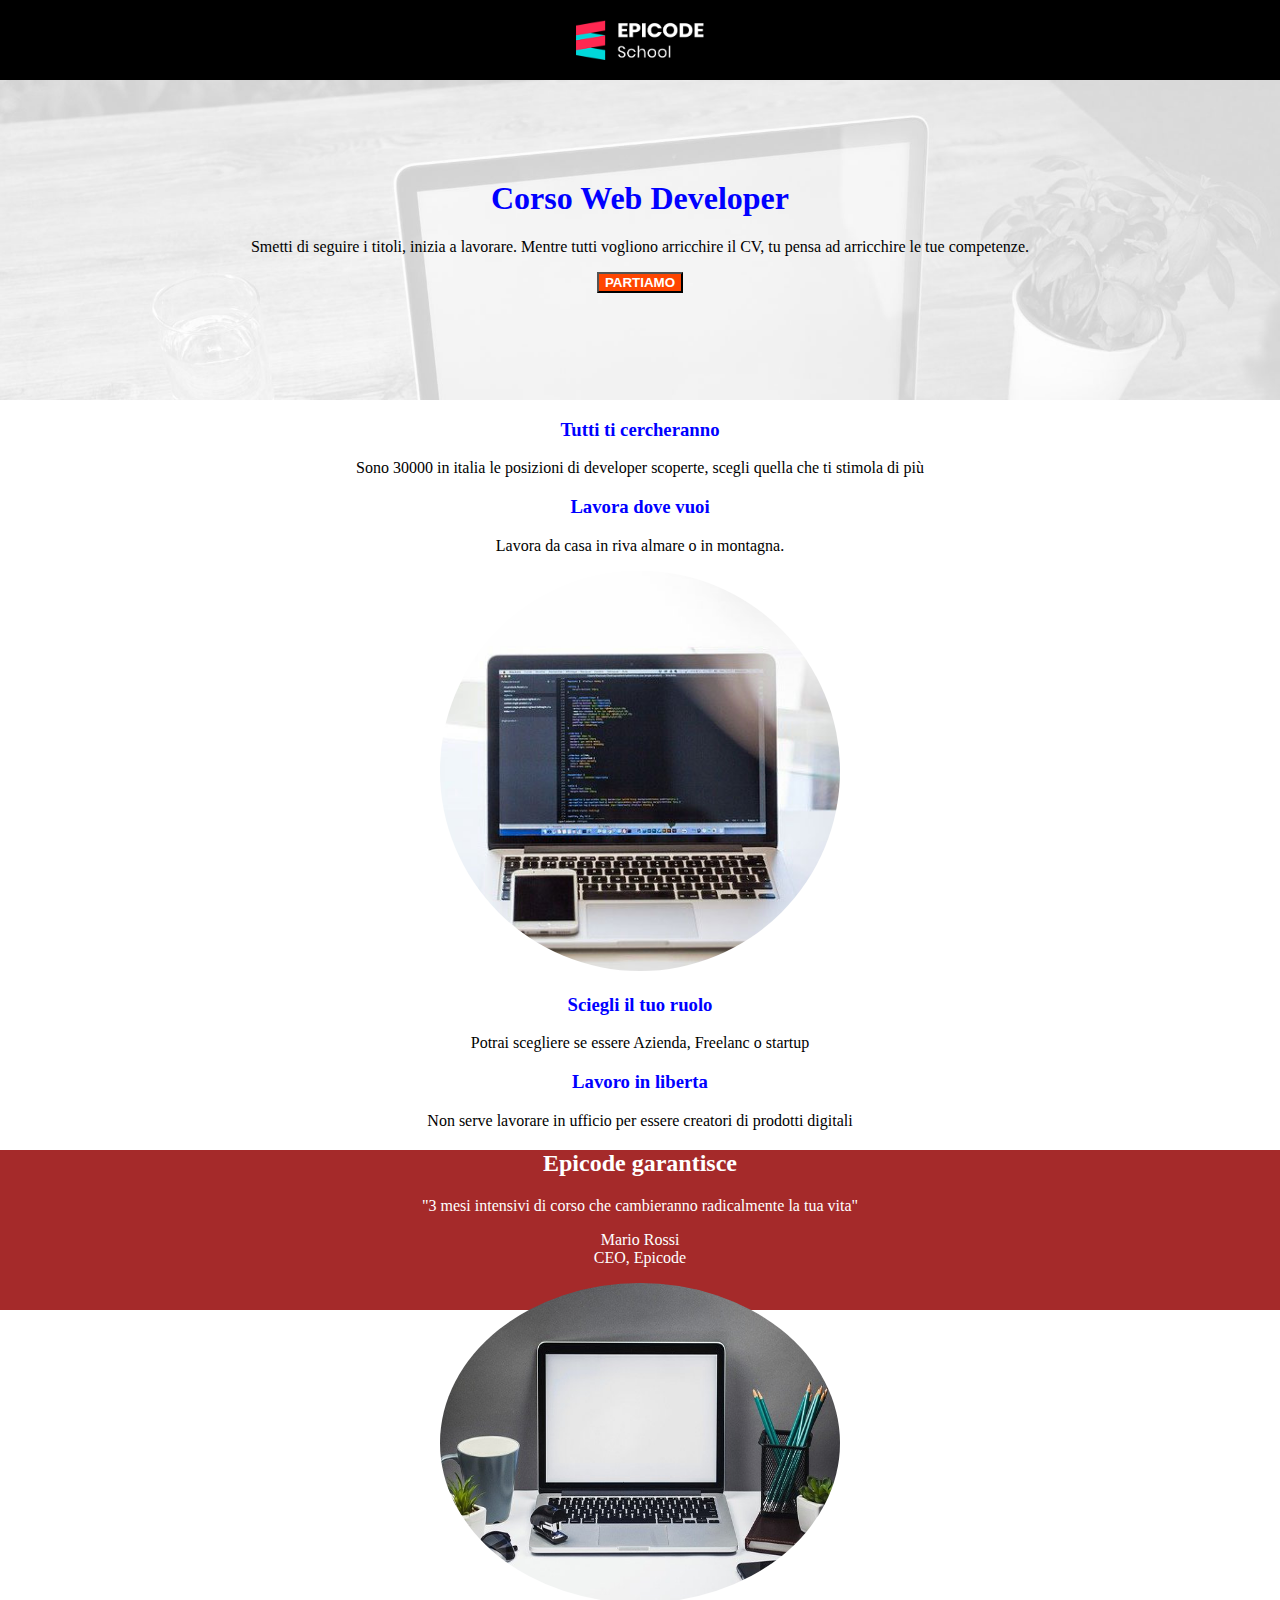
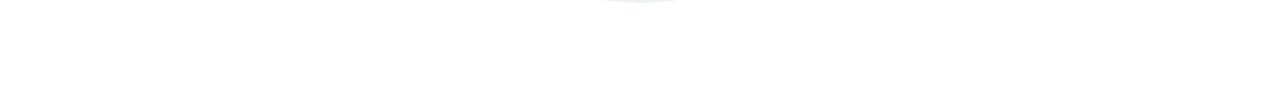
==== index.html @ c6b8016b "Progetto 1" ====
<!DOCTYPE html>
<html lang="en">
  <head>
    <meta charset="UTF-8" />
    <meta name="viewport" content="width=device-width, initial-scale=1.0" />
    <title>Document</title>

    <link
      rel="stylesheet"
      href="https://cdnjs.cloudflare.com/ajax/libs/font-awesome/5.15.4/css/all.min.css"
      integrity="sha512-1ycn6IcaQQ40/MKBW2W4Rhis/DbILU74C1vSrLJxCq57o941Ym01SwNsOMqvEBFlcgUa6xLiPY/NS5R+E6ztJQ=="
      crossorigin="anonymous"
      referrerpolicy="no-referrer"
    />

    <link rel="stylesheet" href="Esercizio\css\style.css" />
  </head>
  
  <body>
    <header>
      <div>
        <img class="crop" src="Esercizio\images\logo.png" alt="logo del blog" width="80" height="30" />
      </div>
    </header>

    <section class="background-image">
        <h1>Corso Web Developer</h1>
        <p>Smetti di seguire i titoli, inizia a lavorare. Mentre tutti vogliono arricchire il CV, tu pensa ad arricchire le tue competenze.</p>
        <form action= https://epicode.com/en/ target="_blank">
        <input type="submit" value="PARTIAMO" />
    </section>

    <section>
        <h3>Tutti ti cercheranno</h3>

        <p>Sono 30000 in italia le posizioni di developer scoperte, scegli quella che ti stimola di più</p>

        <h3>Lavora dove vuoi</h3>

        <p>Lavora da casa in riva almare o in montagna.</p>

        <img src="Esercizio\images\notebook.jpg" alt="laptop" />

        <h3>Sciegli il tuo ruolo</h3>

        <p>Potrai scegliere se essere Azienda, Freelanc o startup</p>

        <h3>Lavoro in liberta</h3>

        <p>Non serve lavorare in ufficio per essere creatori di prodotti digitali</p>
    </section>

    <section class="red">
        <h2>Epicode garantisce</h2>
        <p>"3 mesi intensivi di corso che cambieranno radicalmente la tua vita"</p>
        <p>
          Mario Rossi <br />
          CEO, Epicode
        </p>

    <div>
    
    <img class="normal" src="Esercizio\images\foto1.jpg">
    <div class="container">

        <h4><b>John Doe</b></h4>
        <p>Architect & Engineer</p>
    </div>
    
    </section>

  </body>
</html>
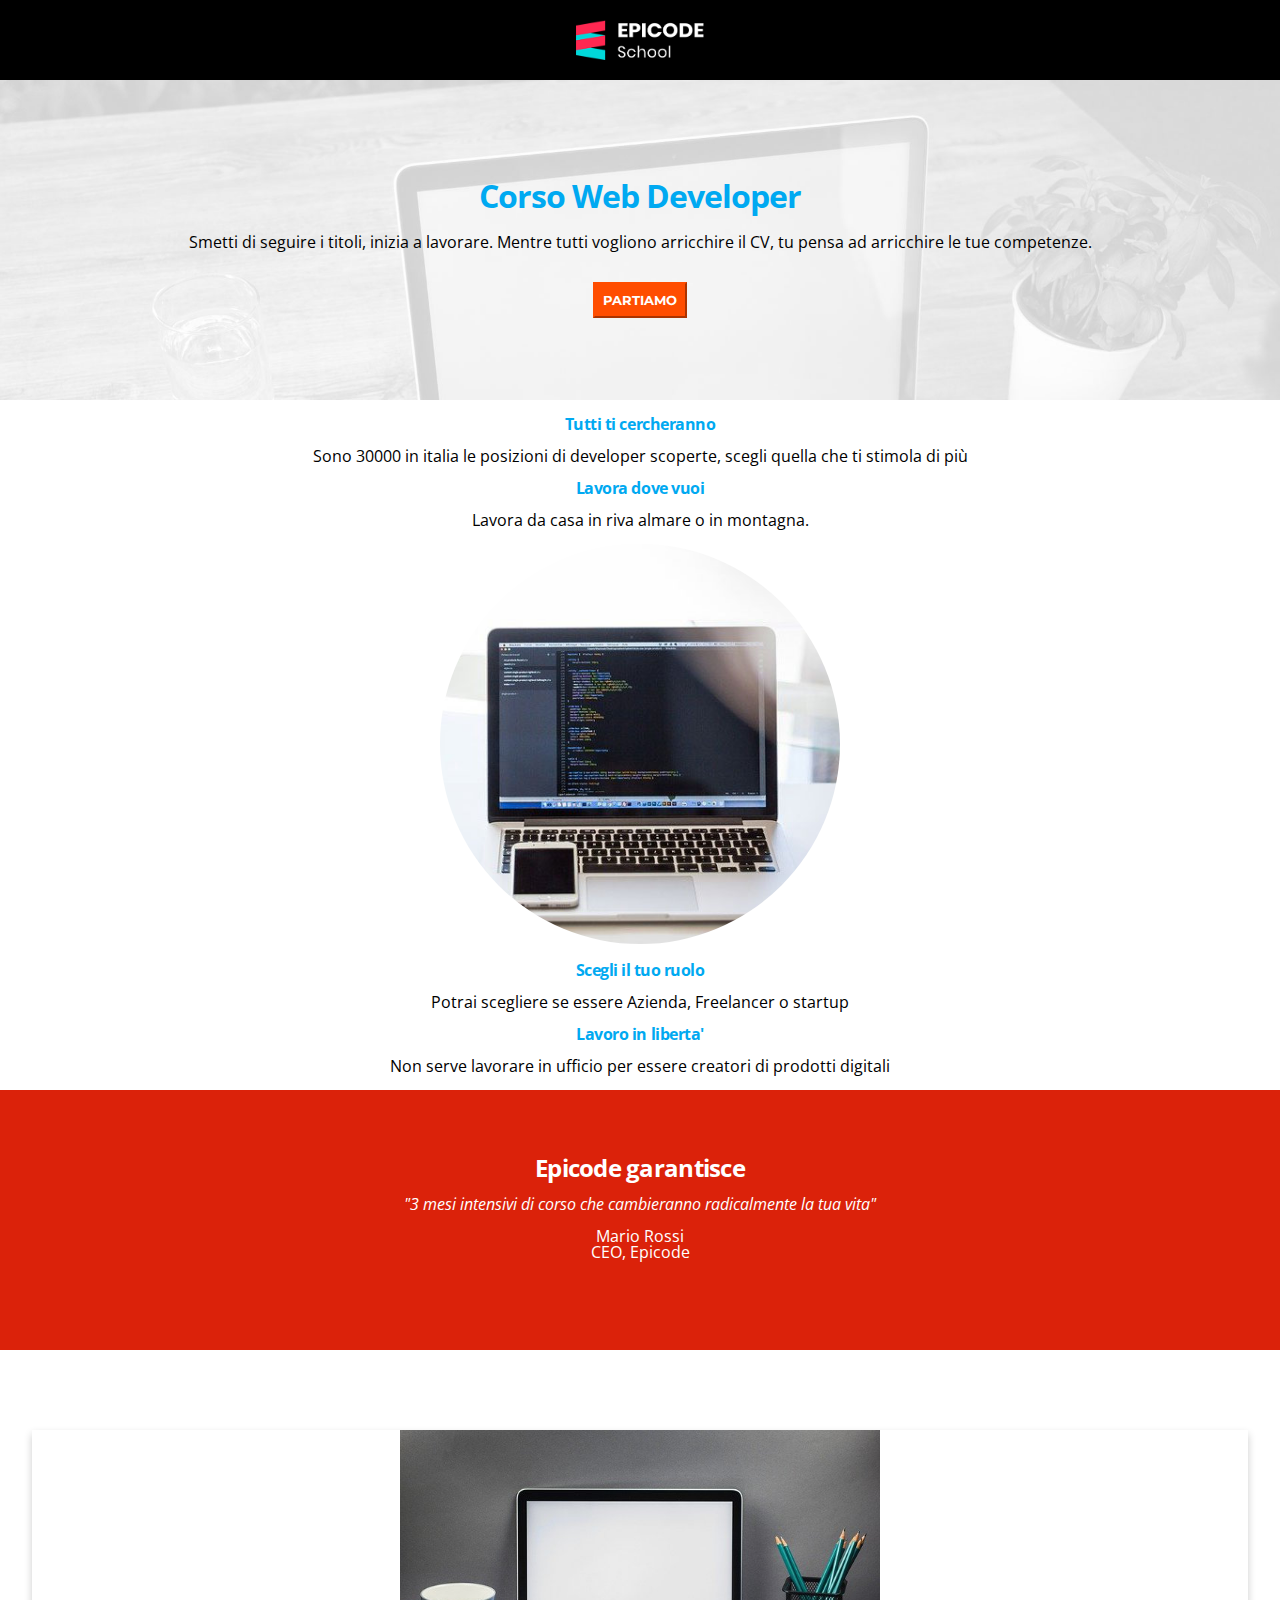
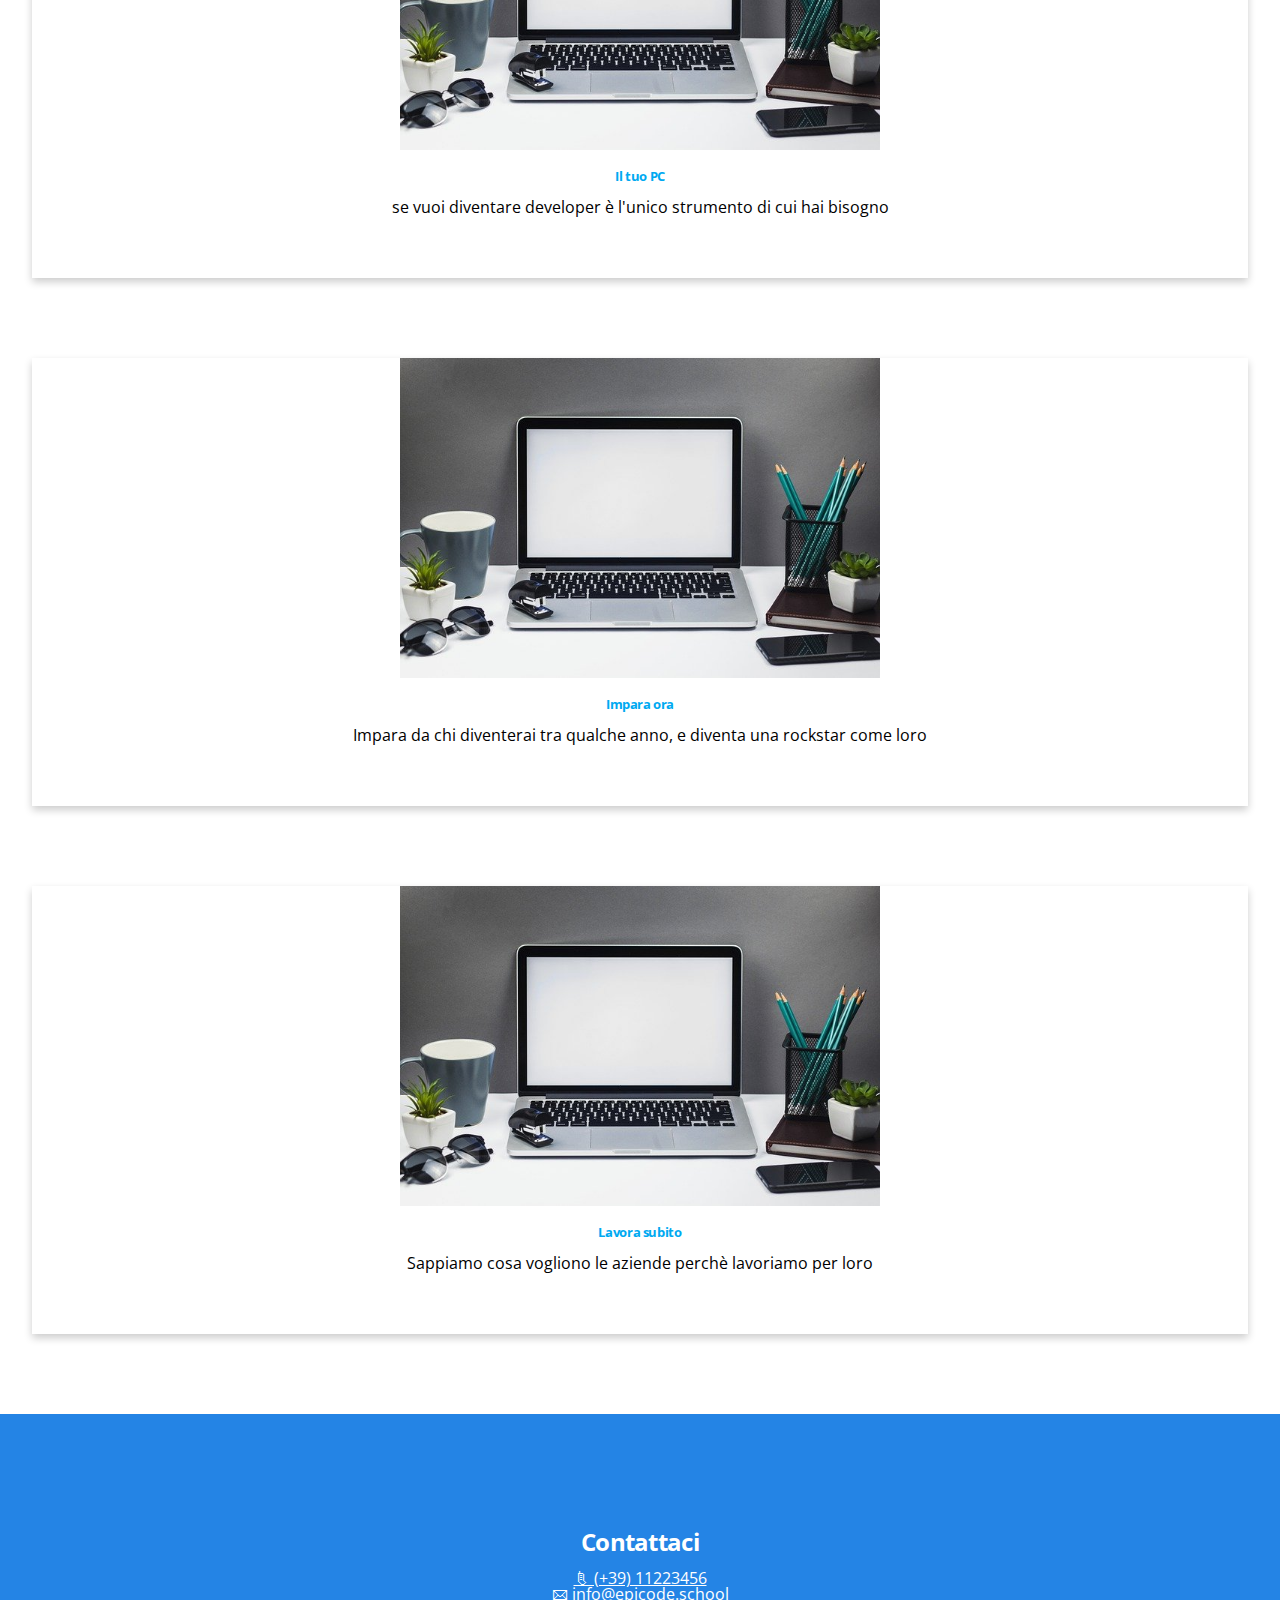
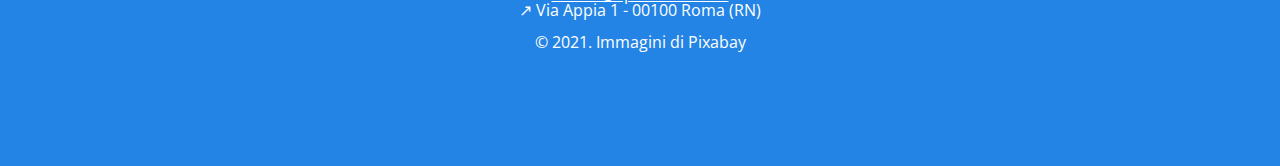
==== commit 308e991c: "Commit 4" ====
--- a/index.html
+++ b/index.html
@@ -13,14 +13,24 @@
       referrerpolicy="no-referrer"
     />
 
-    <link rel="stylesheet" href="Esercizio\css\style.css" />
+    <link rel="stylesheet" href="Esercizio\css\reset.css" />
+
+    <link rel="stylesheet" href="Esercizio/css/style.css" />
+
+    <link rel="preconnect" href="https://fonts.googleapis.com">
+    <link rel="preconnect" href="https://fonts.gstatic.com" crossorigin>
+    <link href="https://fonts.googleapis.com/css2?family=Open+Sans:ital,wght@0,300..800;1,300..800&display=swap" rel="stylesheet">
+
+    <link rel="preconnect" href="https://fonts.googleapis.com">
+    <link rel="preconnect" href="https://fonts.gstatic.com" crossorigin>
+    <link href="https://fonts.googleapis.com/css2?family=Montserrat:ital,wght@0,100..900;1,100..900&display=swap" rel="stylesheet">
   </head>
-  
+
   <body>
     <header>
-      <div>
-        <img class="crop" src="Esercizio\images\logo.png" alt="logo del blog" width="80" height="30" />
-      </div>
+        <div>
+             <img class="crop" src="Esercizio\images\logo.png" alt="logo del blog" width="80" height="30" />
+        </div>
     </header>
 
     <section class="background-image">
@@ -41,33 +51,55 @@
 
         <img src="Esercizio\images\notebook.jpg" alt="laptop" />
 
-        <h3>Sciegli il tuo ruolo</h3>
+        <h3>Scegli il tuo ruolo</h3>
 
-        <p>Potrai scegliere se essere Azienda, Freelanc o startup</p>
+        <p>Potrai scegliere se essere Azienda, Freelancer o startup</p>
 
-        <h3>Lavoro in liberta</h3>
+        <h3>Lavoro in liberta'</h3>
 
         <p>Non serve lavorare in ufficio per essere creatori di prodotti digitali</p>
     </section>
 
     <section class="red">
         <h2>Epicode garantisce</h2>
-        <p>"3 mesi intensivi di corso che cambieranno radicalmente la tua vita"</p>
-        <p>
-          Mario Rossi <br />
-          CEO, Epicode
-        </p>
-
-    <div>
-    
-    <img class="normal" src="Esercizio\images\foto1.jpg">
-    <div class="container">
-
-        <h4><b>John Doe</b></h4>
-        <p>Architect & Engineer</p>
-    </div>
-    
+        <p class="corsivo">"3 mesi intensivi di corso che cambieranno radicalmente la tua vita"</p>
+        <p> Mario Rossi <br />
+        CEO, Epicode</p>
     </section>
 
+    <div class="card">
+        <img class="normal" src="Esercizio\images\foto1.jpg">
+        <div class="container">
+        <h4>Il tuo PC</h4>
+        <p>se vuoi diventare developer è l'unico strumento di cui hai bisogno</p> 
+        </div>
+    </div>
+
+    <div class="card">
+        <img class="normal" src="Esercizio\images\foto1.jpg">
+        <div class="container">
+        <h4>Impara ora</h4>
+        <p>Impara da chi diventerai tra qualche anno, e diventa una rockstar come loro</p> 
+        </div>
+    </div>
+
+    <div class="card">
+        <img class="normal" src="Esercizio\images\foto1.jpg">
+        <div class="container">
+        <h4>Lavora subito</h4>
+        <p>Sappiamo cosa vogliono le aziende perchè lavoriamo per loro</p> 
+        </div>
+    </div>
+
+    <footer>
+        <h2>Contattaci</h2>
+        <p> <U> &#128385; (+39) 11223456 </U> <br>
+        <U> &#128386; info@epicode.school </U> <br>
+            &#8599; Via Appia 1 - 00100 Roma (RN)</p>
+
+        <p>&copy; 2021. Immagini di Pixabay</p>
+    </footer>
+        
+    </section>
   </body>
 </html>
--- a/Esercizio/css/style.css
+++ b/Esercizio/css/style.css
@@ -0,0 +1,129 @@
+body {
+  text-align: center;
+  font-family: "Open Sans", sans-serif;
+}
+
+header div {
+  background-color: black;
+  max-width: 100%;
+  height: 5rem;
+}
+
+header div img {
+  display: block;
+  margin-left: auto;
+  margin-right: auto;
+  width: 8rem;
+  height: 2.5rem;
+  padding: 20px;
+}
+
+header section {
+  margin-top: auto;
+}
+
+h1 {
+  color: rgb(0, 169, 241);
+  margin-top: 0px;
+  padding-top: 100px;
+  font-size: 2rem;
+  font-weight: bold;
+  letter-spacing: -0.03em;
+  margin-bottom: 0.7em;
+}
+
+.background-image {
+  background-image: url(../images/banner.jpg);
+  background-size: cover;
+  height: 20rem;
+}
+
+input {
+  background-color: rgb(255, 77, 0);
+  color: white;
+  font-weight: bold;
+  margin-top: 1rem;
+  padding: 0.5rem;
+  border-color: rgb(255, 77, 0);
+  font-family: "Montserrat", sans-serif;
+}
+
+section img {
+  border-radius: 50%;
+  width: 400px;
+  height: 400px;
+}
+
+h3 {
+  color: rgb(0, 169, 241);
+  font-size: 1rem;
+  font-weight: bold;
+  letter-spacing: -0.03em;
+  margin-bottom: 1rem;
+  margin-top: 1rem;
+}
+
+h4 {
+  color: rgb(0, 169, 241);
+  font-size: 0.8rem;
+  font-weight: bold;
+  letter-spacing: -0.03em;
+  margin-bottom: 1rem;
+  margin-top: 1rem;
+}
+
+h2 {
+  font-size: 1.5rem;
+  font-weight: bold;
+  letter-spacing: -0.03em;
+  margin-bottom: 1rem;
+  margin-top: 1rem;
+}
+
+.red {
+  background-color: rgb(219, 34, 10);
+  color: white;
+  max-width: 100%;
+  height: 10rem;
+  padding: 50px;
+}
+
+.normal {
+  max-width: 100%;
+  height: 20rem;
+}
+
+.card {
+  margin-top: 5rem;
+  margin-bottom: 5rem;
+  margin-left: 2rem;
+  margin-right: 2rem;
+  margin-right: 2rem;
+  max-width: 100%;
+  height: 28rem;
+  box-shadow: 0 4px 8px 0 rgba(0, 0, 0, 0.2);
+  transition: 0.3s;
+}
+
+.container {
+  padding: 2px 13px;
+}
+
+footer {
+  background-color: rgb(36, 132, 229);
+  color: white;
+  padding-top: 100px;
+  padding-bottom: 100px;
+}
+
+p {
+  margin-top: 1rem;
+  margin-bottom: 1rem;
+  margin-left: 0.5rem;
+  margin-right: 0.5rem;
+}
+
+.corsivo {
+  font-style: italic;
+  font-size: 0.3;
+}
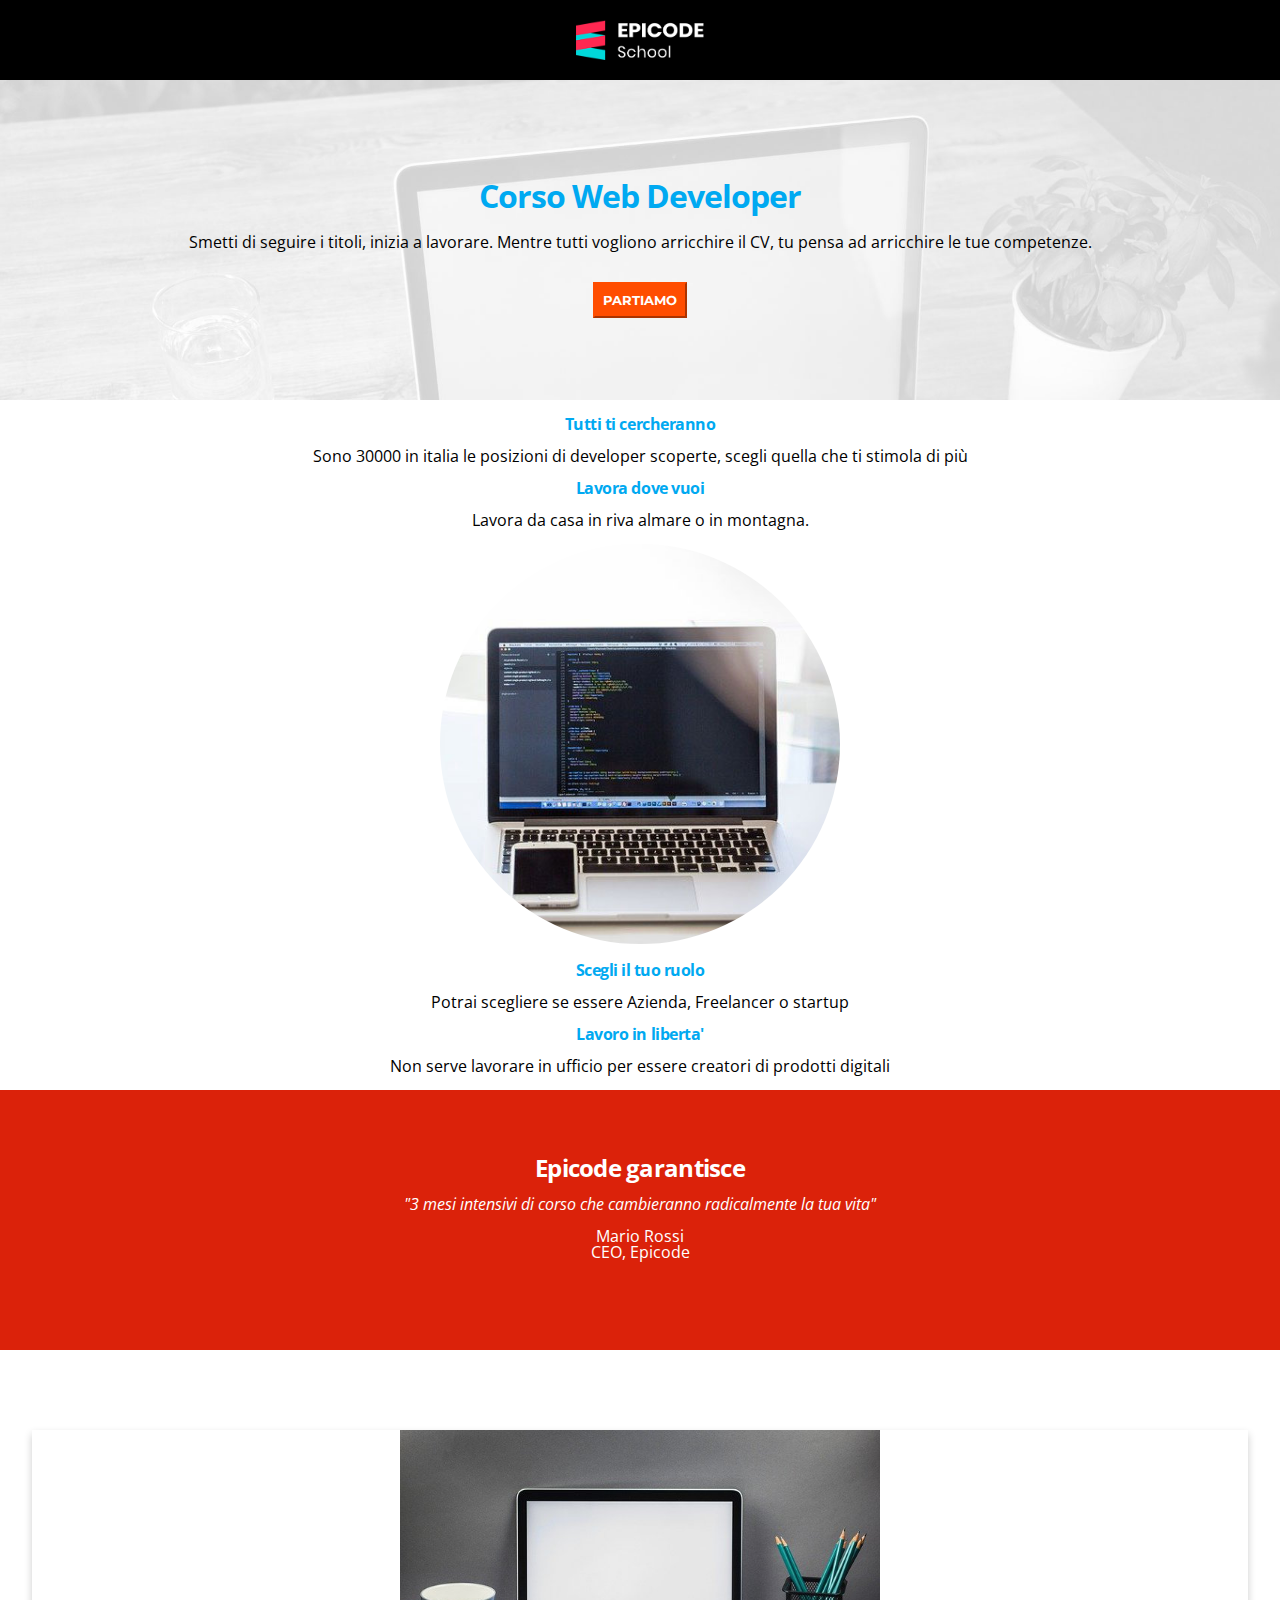
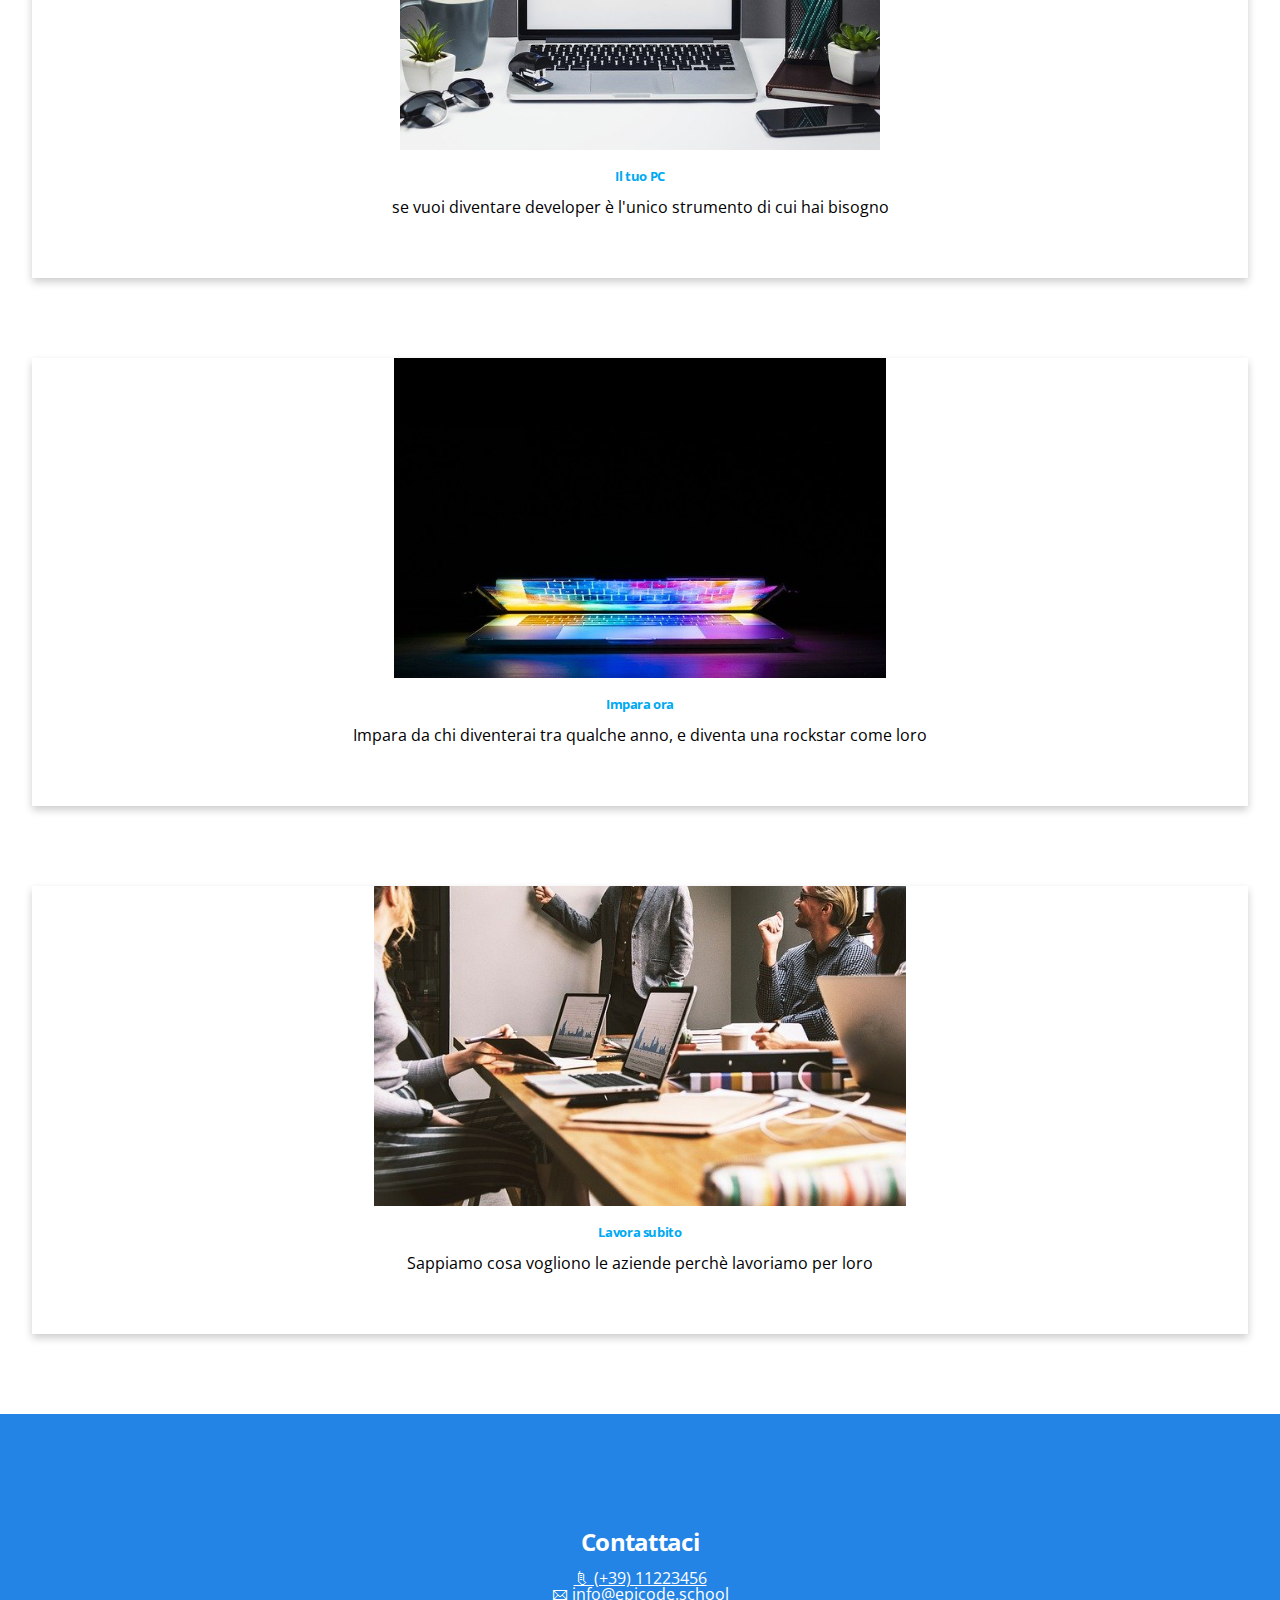
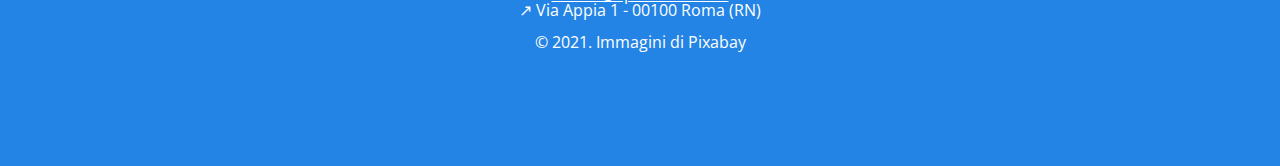
==== commit 030d0223: "commit 5" ====
--- a/index.html
+++ b/index.html
@@ -76,7 +76,7 @@
     </div>
 
     <div class="card">
-        <img class="normal" src="Esercizio\images\foto1.jpg">
+        <img class="normal" src="Esercizio\images\foto2.jpg">
         <div class="container">
         <h4>Impara ora</h4>
         <p>Impara da chi diventerai tra qualche anno, e diventa una rockstar come loro</p> 
@@ -84,7 +84,7 @@
     </div>
 
     <div class="card">
-        <img class="normal" src="Esercizio\images\foto1.jpg">
+        <img class="normal" src="Esercizio\images\foto3.jpg">
         <div class="container">
         <h4>Lavora subito</h4>
         <p>Sappiamo cosa vogliono le aziende perchè lavoriamo per loro</p> 
--- a/Esercizio/css/style.css
+++ b/Esercizio/css/style.css
@@ -30,6 +30,7 @@
   font-weight: bold;
   letter-spacing: -0.03em;
   margin-bottom: 0.7em;
+  border-left-width: 1rem;
 }
 
 .background-image {
